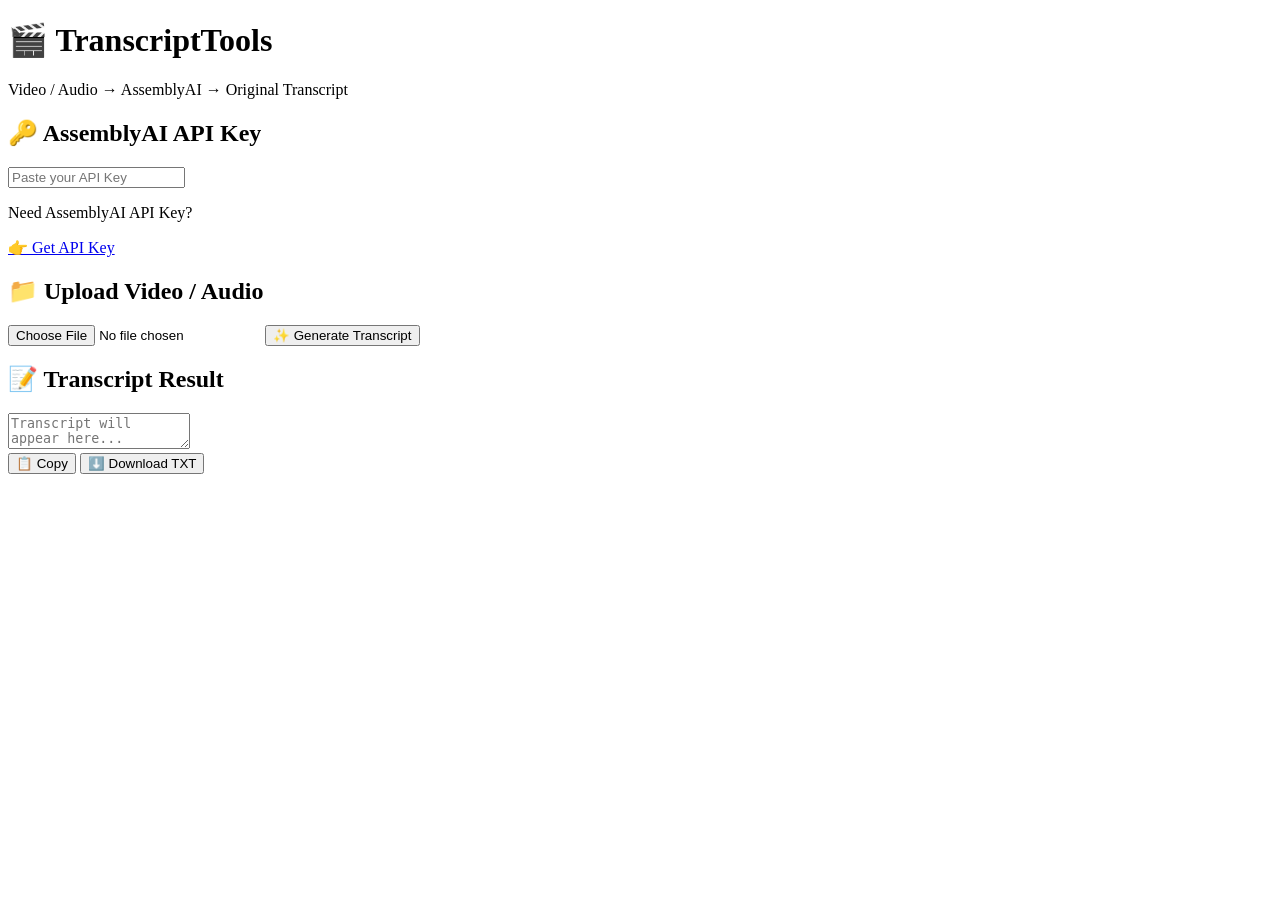
==== index.html @ e481a616 "Create index.html" ====
<!DOCTYPE html>
<html lang="en">

<head>

<meta charset="UTF-8">
<meta name="viewport" content="width=device-width, initial-scale=1.0">

<title>TranscriptTools</title>

<link rel="stylesheet" href="style.css">

</head>


<body>


<div class="container">


<h1>🎬 TranscriptTools</h1>

<p class="subtitle">
Video / Audio → AssemblyAI → Original Transcript
</p>


<div class="card">


<h2>🔑 AssemblyAI API Key</h2>

<input 
id="apiKey"
type="password"
placeholder="Paste your API Key">


<p>
Need AssemblyAI API Key?
</p>

<a href="https://www.assemblyai.com/app/account"
target="_blank">

👉 Get API Key

</a>



<h2>📁 Upload Video / Audio</h2>


<input 
id="file"
type="file"
accept="video/*,audio/*">


<button onclick="generateTranscript()">

✨ Generate Transcript

</button>



<h2>📝 Transcript Result</h2>


<textarea 
id="result"
placeholder="Transcript will appear here..."
></textarea>


<div>

<button onclick="copyText()">

📋 Copy

</button>


<button onclick="downloadText()">

⬇️ Download TXT

</button>

</div>


</div>


</div>



<script src="script.js"></script>


</body>

  </html>
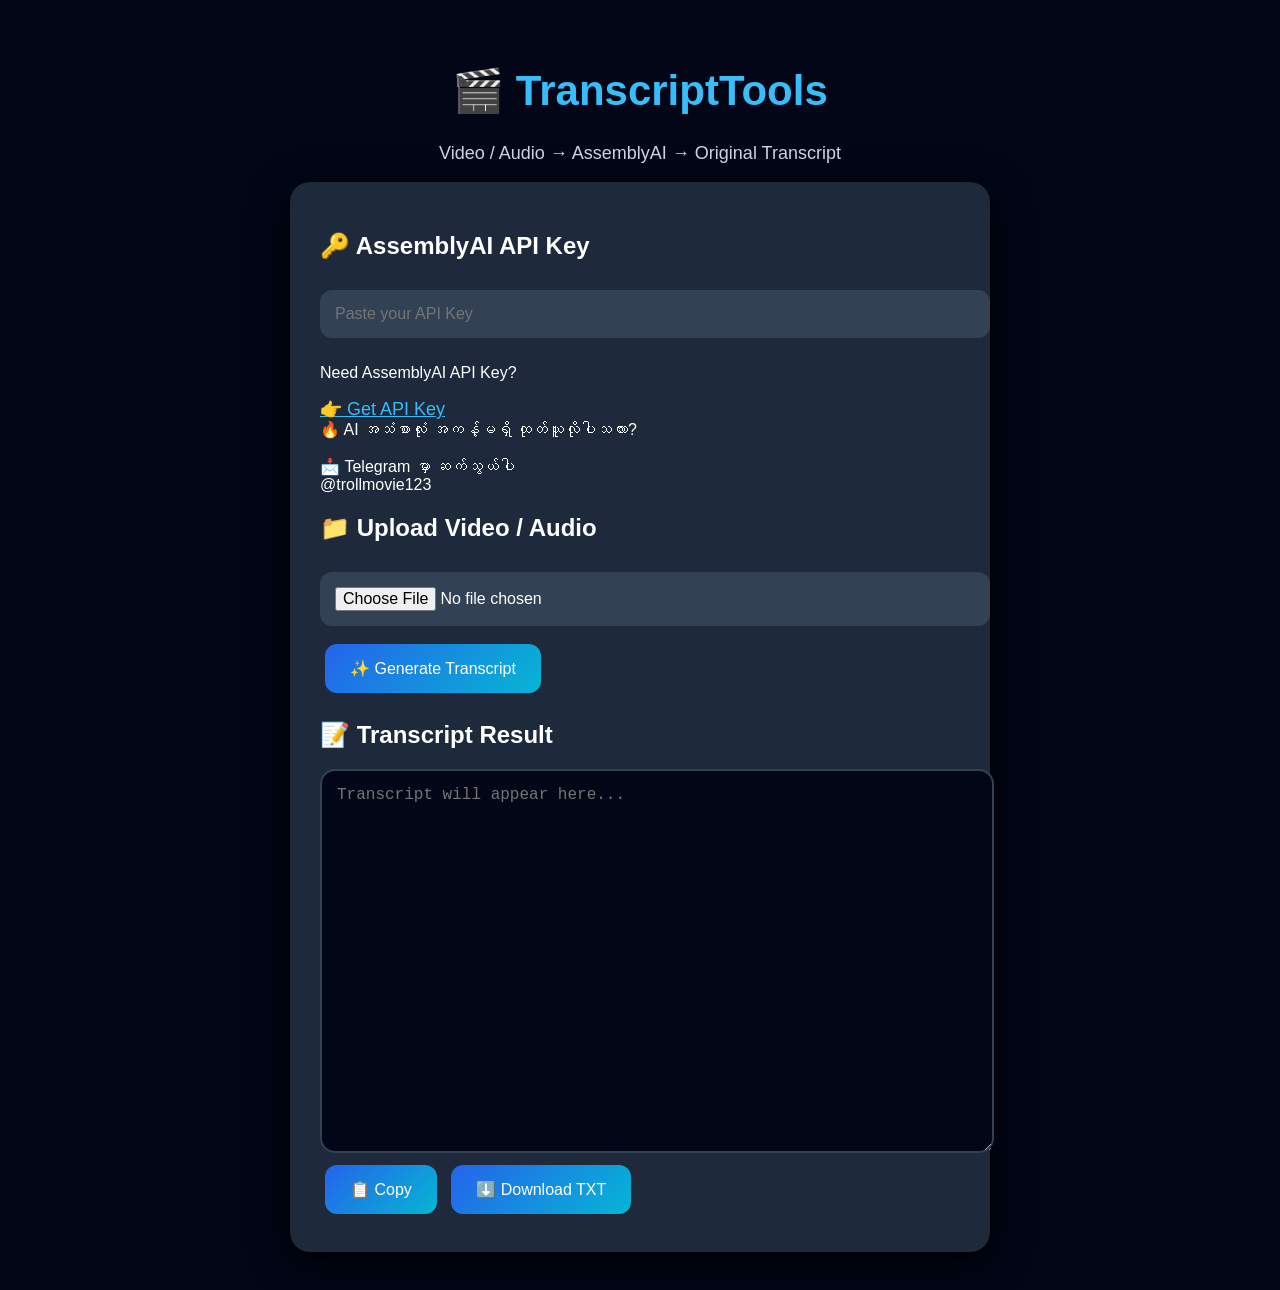
==== commit ec60087a: "Update index.html" ====
--- a/index.html
+++ b/index.html
@@ -47,6 +47,23 @@
 👉 Get API Key
 
 </a>
+
+
+<!-- Telegram Promotion Box -->
+
+<div class="telegram-box">
+
+🔥 AI အသံစာလုံး အကန့်မရှိ ထုတ်ယူလိုပါသလား?
+
+<br><br>
+
+📩 Telegram မှာ ဆက်သွယ်ပါ
+
+<br>
+
+<span>@trollmovie123</span>
+
+</div>
 
 
 
@@ -106,4 +123,4 @@
 
 </body>
 
-  </html>
+</html>
--- a/style.css
+++ b/style.css
@@ -0,0 +1,143 @@
+body{
+
+background:#020617;
+
+color:white;
+
+font-family:Arial, sans-serif;
+
+}
+
+
+.container{
+
+max-width:700px;
+
+margin:auto;
+
+padding:30px;
+
+}
+
+
+h1{
+
+text-align:center;
+
+font-size:42px;
+
+color:#38bdf8;
+
+}
+
+
+.subtitle{
+
+text-align:center;
+
+font-size:18px;
+
+color:#cbd5e1;
+
+}
+
+
+.card{
+
+background:#1e293b;
+
+padding:30px;
+
+border-radius:20px;
+
+box-shadow:0 10px 40px #000;
+
+}
+
+
+
+input{
+
+width:100%;
+
+padding:15px;
+
+margin:10px 0;
+
+border-radius:12px;
+
+border:none;
+
+background:#334155;
+
+color:white;
+
+font-size:16px;
+
+}
+
+
+
+button{
+
+background:linear-gradient(
+135deg,
+#2563eb,
+#06b6d4
+);
+
+
+color:white;
+
+border:none;
+
+padding:15px 25px;
+
+border-radius:12px;
+
+font-size:16px;
+
+cursor:pointer;
+
+margin:8px 5px;
+
+}
+
+
+button:hover{
+
+opacity:.8;
+
+}
+
+
+
+textarea{
+
+width:100%;
+
+height:350px;
+
+background:#020617;
+
+color:white;
+
+border:2px solid #334155;
+
+border-radius:15px;
+
+padding:15px;
+
+font-size:16px;
+
+}
+
+
+
+a{
+
+color:#38bdf8;
+
+font-size:18px;
+
+}
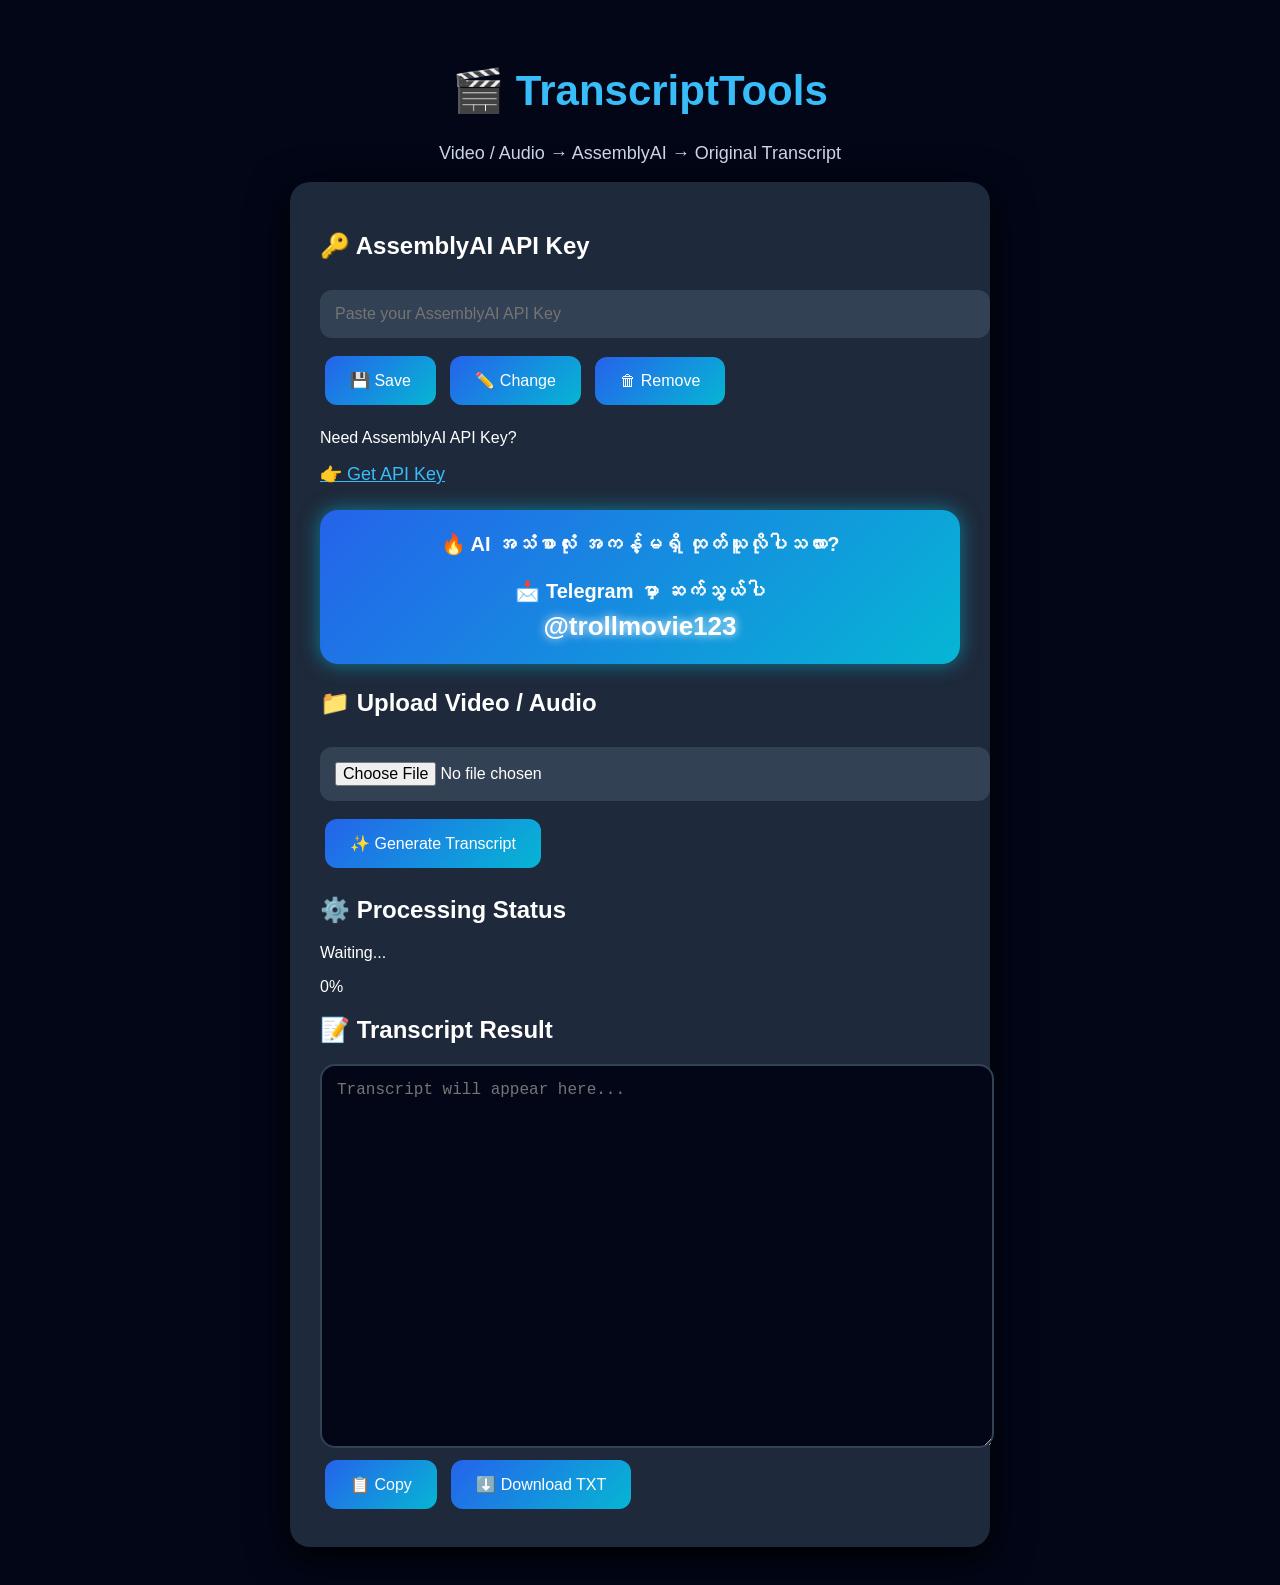
==== commit ea731f93: "Update index.html" ====
--- a/index.html
+++ b/index.html
@@ -26,21 +26,46 @@
 </p>
 
 
+
 <div class="card">
 
 
+
 <h2>🔑 AssemblyAI API Key</h2>
+
 
 <input 
 id="apiKey"
 type="password"
-placeholder="Paste your API Key">
+placeholder="Paste your AssemblyAI API Key">
+
+
+
+<div class="key-buttons">
+
+<button onclick="saveKey()">
+💾 Save
+</button>
+
+
+<button onclick="changeKey()">
+✏️ Change
+</button>
+
+
+<button onclick="removeKey()">
+🗑 Remove
+</button>
+
+</div>
+
 
 
 <p>
 Need AssemblyAI API Key?
 </p>
 
+
 <a href="https://www.assemblyai.com/app/account"
 target="_blank">
 
@@ -49,6 +74,9 @@
 </a>
 
 
+
+
+
 <!-- Telegram Promotion Box -->
 
 <div class="telegram-box">
@@ -64,6 +92,9 @@
 <span>@trollmovie123</span>
 
 </div>
+
+
+
 
 
 
@@ -76,11 +107,65 @@
 accept="video/*,audio/*">
 
 
+
+
+
 <button onclick="generateTranscript()">
 
 ✨ Generate Transcript
 
 </button>
+
+
+
+
+
+
+<!-- Processing Status -->
+
+<div class="status-box">
+
+
+<h2>⚙️ Processing Status</h2>
+
+
+<p id="statusText">
+
+Waiting...
+
+</p>
+
+
+
+<div class="progress-container">
+
+
+<div 
+id="progressBar"
+class="progress-bar">
+
+</div>
+
+
+</div>
+
+
+
+<p id="progressPercent">
+
+0%
+
+</p>
+
+
+
+</div>
+
+
+
+
+
+
 
 
 
@@ -93,8 +178,11 @@
 ></textarea>
 
 
+
+
 <div>
 
+
 <button onclick="copyText()">
 
 📋 Copy
@@ -108,10 +196,13 @@
 
 </button>
 
-</div>
-
-
-</div>
+
+</div>
+
+
+
+</div>
+
 
 
 </div>
--- a/style.css
+++ b/style.css
@@ -56,29 +56,9 @@
 
 
 
-input{
-
-width:100%;
-
-padding:15px;
-
-margin:10px 0;
-
-border-radius:12px;
-
-border:none;
-
-background:#334155;
-
-color:white;
-
-font-size:16px;
-
-}
-
-
-
-button{
+/* Telegram Promotion Box */
+
+.telegram-box{
 
 background:linear-gradient(
 135deg,
@@ -86,11 +66,108 @@
 #06b6d4
 );
 
-
-color:white;
+padding:22px;
+
+margin:25px 0;
+
+border-radius:18px;
+
+text-align:center;
+
+font-size:20px;
+
+font-weight:bold;
+
+color:white;
+
+box-shadow:
+0 0 20px rgba(6,182,212,0.6);
+
+animation:pulse 2s infinite;
+
+}
+
+
+.telegram-box span{
+
+display:inline-block;
+
+margin-top:8px;
+
+font-size:26px;
+
+color:#ffffff;
+
+text-shadow:0 0 10px #fff;
+
+}
+
+
+
+@keyframes pulse{
+
+0%{
+
+box-shadow:
+0 0 15px rgba(6,182,212,0.4);
+
+}
+
+
+50%{
+
+box-shadow:
+0 0 30px rgba(6,182,212,0.9);
+
+}
+
+
+100%{
+
+box-shadow:
+0 0 15px rgba(6,182,212,0.4);
+
+}
+
+}
+
+
+
+input{
+
+width:100%;
+
+padding:15px;
+
+margin:10px 0;
+
+border-radius:12px;
 
 border:none;
 
+background:#334155;
+
+color:white;
+
+font-size:16px;
+
+}
+
+
+
+button{
+
+background:linear-gradient(
+135deg,
+#2563eb,
+#06b6d4
+);
+
+
+color:white;
+
+border:none;
+
 padding:15px 25px;
 
 border-radius:12px;
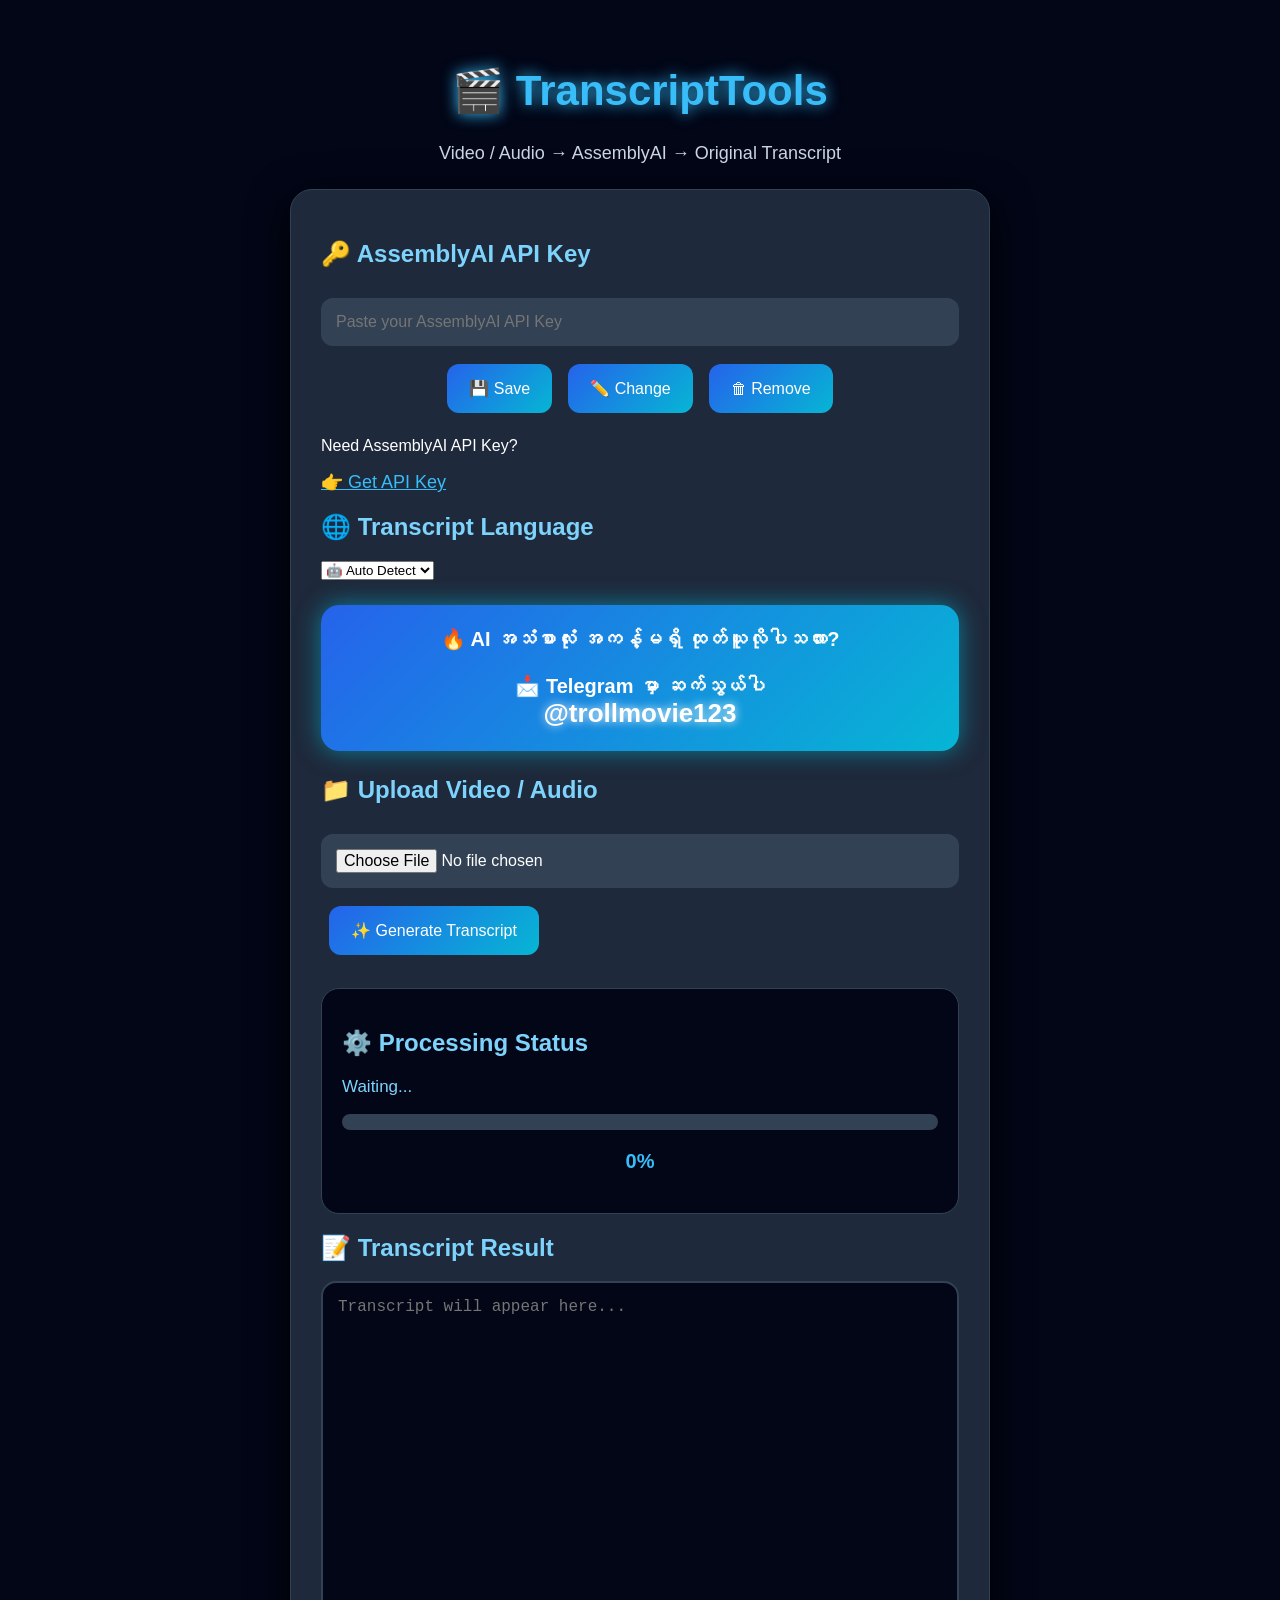
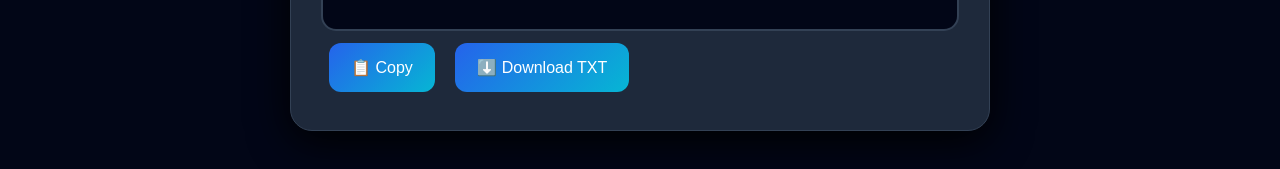
==== commit 96283739: "Update index.html" ====
--- a/index.html
+++ b/index.html
@@ -20,6 +20,7 @@
 
 
 <h1>🎬 TranscriptTools</h1>
+
 
 <p class="subtitle">
 Video / Audio → AssemblyAI → Original Transcript
@@ -43,6 +44,7 @@
 
 <div class="key-buttons">
 
+
 <button onclick="saveKey()">
 💾 Save
 </button>
@@ -57,7 +59,10 @@
 🗑 Remove
 </button>
 
-</div>
+
+</div>
+
+
 
 
 
@@ -77,21 +82,139 @@
 
 
 
-<!-- Telegram Promotion Box -->
+
+
+<!-- Language Select -->
+
+
+<h2>🌐 Transcript Language</h2>
+
+
+<select id="language">
+
+
+<option value="auto">
+🤖 Auto Detect
+</option>
+
+
+<option value="en">
+🇬🇧 English
+</option>
+
+
+<option value="my">
+🇲🇲 Myanmar
+</option>
+
+
+<option value="zh">
+🇨🇳 Chinese
+</option>
+
+
+<option value="th">
+🇹🇭 Thai
+</option>
+
+
+<option value="ja">
+🇯🇵 Japanese
+</option>
+
+
+<option value="ko">
+🇰🇷 Korean
+</option>
+
+
+<option value="vi">
+🇻🇳 Vietnamese
+</option>
+
+
+<option value="id">
+🇮🇩 Indonesian
+</option>
+
+
+<option value="hi">
+🇮🇳 Hindi
+</option>
+
+
+<option value="es">
+🇪🇸 Spanish
+</option>
+
+
+<option value="fr">
+🇫🇷 French
+</option>
+
+
+<option value="de">
+🇩🇪 German
+</option>
+
+
+<option value="it">
+🇮🇹 Italian
+</option>
+
+
+<option value="pt">
+🇵🇹 Portuguese
+</option>
+
+
+<option value="ru">
+🇷🇺 Russian
+</option>
+
+
+<option value="ar">
+🇸🇦 Arabic
+</option>
+
+
+</select>
+
+
+
+
+
+
+
+
+
+<!-- Telegram Box -->
+
 
 <div class="telegram-box">
 
+
 🔥 AI အသံစာလုံး အကန့်မရှိ ထုတ်ယူလိုပါသလား?
 
+
 <br><br>
 
+
 📩 Telegram မှာ ဆက်သွယ်ပါ
 
+
 <br>
 
-<span>@trollmovie123</span>
-
-</div>
+
+<span>
+@trollmovie123
+</span>
+
+
+</div>
+
+
+
 
 
 
@@ -121,8 +244,12 @@
 
 
 
+
+
+
 <!-- Processing Status -->
 
+
 <div class="status-box">
 
 
@@ -130,9 +257,7 @@
 
 
 <p id="statusText">
-
 Waiting...
-
 </p>
 
 
@@ -152,11 +277,8 @@
 
 
 <p id="progressPercent">
-
 0%
-
 </p>
-
 
 
 </div>
@@ -180,32 +302,33 @@
 
 
 
+
 <div>
 
 
 <button onclick="copyText()">
-
 📋 Copy
-
-</button>
+</button>
+
 
 
 <button onclick="downloadText()">
-
 ⬇️ Download TXT
-
-</button>
-
-
-</div>
-
-
-
-</div>
-
-
-
-</div>
+</button>
+
+
+</div>
+
+
+
+
+
+</div>
+
+
+</div>
+
+
 
 
 
@@ -214,4 +337,5 @@
 
 </body>
 
-</html>
+
+  </html>
--- a/style.css
+++ b/style.css
@@ -4,7 +4,7 @@
 
 color:white;
 
-font-family:Arial, sans-serif;
+font-family:Arial,sans-serif;
 
 }
 
@@ -20,6 +20,7 @@
 }
 
 
+
 h1{
 
 text-align:center;
@@ -28,7 +29,11 @@
 
 color:#38bdf8;
 
-}
+text-shadow:
+0 0 15px #38bdf8;
+
+}
+
 
 
 .subtitle{
@@ -39,7 +44,10 @@
 
 color:#cbd5e1;
 
-}
+margin-bottom:25px;
+
+}
+
 
 
 .card{
@@ -48,17 +56,70 @@
 
 padding:30px;
 
-border-radius:20px;
-
-box-shadow:0 10px 40px #000;
-
-}
-
-
-
-/* Telegram Promotion Box */
-
-.telegram-box{
+border-radius:22px;
+
+box-shadow:
+0 10px 40px #000;
+
+border:
+1px solid #334155;
+
+}
+
+
+
+h2{
+
+color:#7dd3fc;
+
+}
+
+
+
+
+input{
+
+width:100%;
+
+padding:15px;
+
+margin:10px 0;
+
+border-radius:12px;
+
+border:none;
+
+background:#334155;
+
+color:white;
+
+font-size:16px;
+
+box-sizing:border-box;
+
+}
+
+
+
+
+
+/* API KEY BUTTON */
+
+.key-buttons{
+
+display:flex;
+
+flex-wrap:wrap;
+
+justify-content:center;
+
+}
+
+
+
+
+
+button{
 
 background:linear-gradient(
 135deg,
@@ -66,96 +127,45 @@
 #06b6d4
 );
 
-padding:22px;
-
-margin:25px 0;
-
-border-radius:18px;
-
-text-align:center;
-
-font-size:20px;
-
-font-weight:bold;
-
 color:white;
 
-box-shadow:
-0 0 20px rgba(6,182,212,0.6);
-
-animation:pulse 2s infinite;
-
-}
-
-
-.telegram-box span{
-
-display:inline-block;
-
-margin-top:8px;
-
-font-size:26px;
-
-color:#ffffff;
-
-text-shadow:0 0 10px #fff;
-
-}
-
-
-
-@keyframes pulse{
-
-0%{
-
-box-shadow:
-0 0 15px rgba(6,182,212,0.4);
-
-}
-
-
-50%{
-
-box-shadow:
-0 0 30px rgba(6,182,212,0.9);
-
-}
-
-
-100%{
-
-box-shadow:
-0 0 15px rgba(6,182,212,0.4);
-
-}
-
-}
-
-
-
-input{
-
-width:100%;
-
-padding:15px;
-
-margin:10px 0;
+border:none;
+
+padding:15px 22px;
 
 border-radius:12px;
 
-border:none;
-
-background:#334155;
-
-color:white;
-
 font-size:16px;
 
-}
-
-
-
-button{
+cursor:pointer;
+
+margin:8px;
+
+transition:.3s;
+
+}
+
+
+
+button:hover{
+
+transform:translateY(-3px);
+
+box-shadow:
+0 0 20px #06b6d4;
+
+}
+
+
+
+
+
+
+/* Telegram Box */
+
+
+.telegram-box{
+
 
 background:linear-gradient(
 135deg,
@@ -164,57 +174,382 @@
 );
 
 
+padding:22px;
+
+
+margin:25px 0;
+
+
+border-radius:18px;
+
+
+text-align:center;
+
+
+font-size:20px;
+
+
+font-weight:bold;
+
+
+box-shadow:
+0 0 25px rgba(6,182,212,.6);
+
+
+animation:pulse 2s infinite;
+
+
+}
+
+
+
+
+.telegram-box span{
+
+
+font-size:26px;
+
+
+text-shadow:
+0 0 10px white;
+
+
+}
+
+
+
+
+
+@keyframes pulse{
+
+
+0%{
+
+box-shadow:
+0 0 15px rgba(6,182,212,.4);
+
+}
+
+
+50%{
+
+box-shadow:
+0 0 35px rgba(6,182,212,.9);
+
+}
+
+
+100%{
+
+box-shadow:
+0 0 15px rgba(6,182,212,.4);
+
+}
+
+
+}
+
+
+
+
+
+
+/* STATUS BOX */
+
+
+.status-box{
+
+
+margin-top:25px;
+
+
+background:#020617;
+
+
+padding:20px;
+
+
+border-radius:18px;
+
+
+border:
+1px solid #334155;
+
+
+}
+
+
+
+
+#statusText{
+
+
+color:#7dd3fc;
+
+
+font-size:17px;
+
+
+}
+
+
+
+
+/* PROGRESS BAR */
+
+
+.progress-container{
+
+
+width:100%;
+
+
+height:16px;
+
+
+background:#334155;
+
+
+border-radius:20px;
+
+
+overflow:hidden;
+
+
+margin-top:15px;
+
+
+}
+
+
+
+.progress-bar{
+
+
+height:100%;
+
+
+width:0%;
+
+
+background:linear-gradient(
+90deg,
+#38bdf8,
+#2563eb
+);
+
+
+border-radius:20px;
+
+
+transition:
+width .5s ease;
+
+
+box-shadow:
+0 0 15px #38bdf8;
+
+
+position:relative;
+
+
+overflow:hidden;
+
+
+}
+
+
+
+
+/* Moving Shine Effect */
+
+
+.progress-bar::after{
+
+
+content:"";
+
+
+position:absolute;
+
+
+top:0;
+
+
+left:-100%;
+
+
+width:100%;
+
+
+height:100%;
+
+
+background:
+linear-gradient(
+90deg,
+transparent,
+rgba(255,255,255,.8),
+transparent
+);
+
+
+animation:
+moveLight 1.5s infinite;
+
+
+
+}
+
+
+
+@keyframes moveLight{
+
+
+100%{
+
+left:100%;
+
+}
+
+
+}
+
+
+
+
+
+#progressPercent{
+
+
+text-align:center;
+
+
+font-size:20px;
+
+
+color:#38bdf8;
+
+
+font-weight:bold;
+
+
+}
+
+
+
+
+
+/* RESULT */
+
+
+textarea{
+
+
+width:100%;
+
+
+height:350px;
+
+
+background:#020617;
+
+
 color:white;
 
-border:none;
-
-padding:15px 25px;
-
-border-radius:12px;
+
+border:
+2px solid #334155;
+
+
+border-radius:15px;
+
+
+padding:15px;
+
 
 font-size:16px;
 
-cursor:pointer;
-
-margin:8px 5px;
-
-}
-
-
-button:hover{
-
-opacity:.8;
-
-}
-
-
-
-textarea{
+
+box-sizing:border-box;
+
+
+resize:none;
+
+
+}
+
+
+
+
+a{
+
+color:#38bdf8;
+
+font-size:18px;
+
+}
+
+
+
+
+
+/* MOBILE */
+
+
+@media(max-width:600px){
+
+
+.container{
+
+
+padding:15px;
+
+
+}
+
+
+
+h1{
+
+
+font-size:32px;
+
+
+}
+
+
+
+.card{
+
+
+padding:20px;
+
+
+}
+
+
+
+button{
+
 
 width:100%;
 
-height:350px;
-
-background:#020617;
-
-color:white;
-
-border:2px solid #334155;
-
-border-radius:15px;
-
-padding:15px;
-
-font-size:16px;
-
-}
-
-
-
-a{
-
-color:#38bdf8;
-
-font-size:18px;
-
-}
+
+margin:6px 0;
+
+
+}
+
+
+
+.telegram-box{
+
+
+font-size:17px;
+
+
+}
+
+
+}
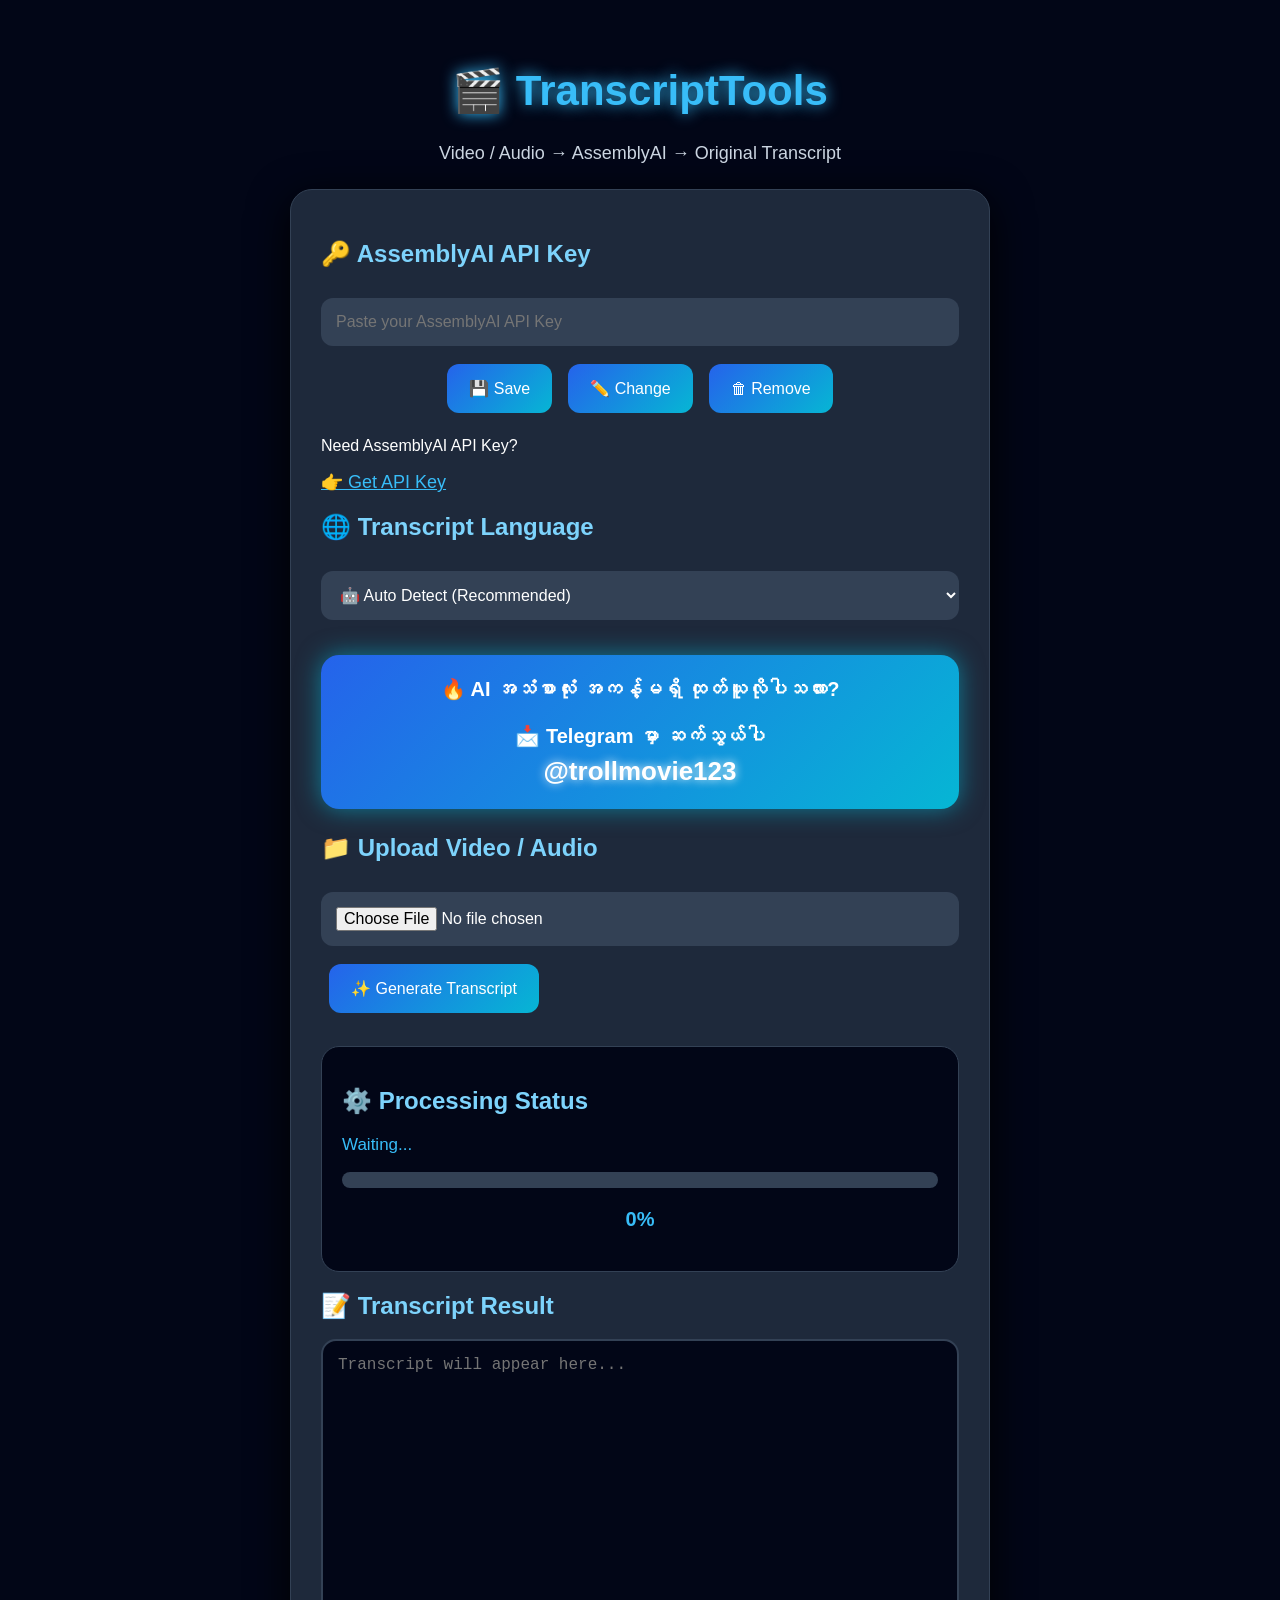
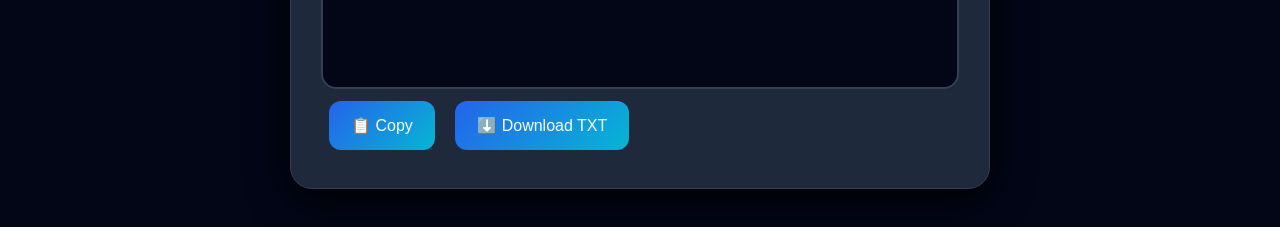
==== commit 494757a0: "Update index.html" ====
--- a/index.html
+++ b/index.html
@@ -28,6 +28,7 @@
 
 
 
+
 <div class="card">
 
 
@@ -35,7 +36,7 @@
 <h2>🔑 AssemblyAI API Key</h2>
 
 
-<input 
+<input
 id="apiKey"
 type="password"
 placeholder="Paste your AssemblyAI API Key">
@@ -84,8 +85,6 @@
 
 
 
-<!-- Language Select -->
-
 
 <h2>🌐 Transcript Language</h2>
 
@@ -94,87 +93,121 @@
 
 
 <option value="auto">
-🤖 Auto Detect
-</option>
+
+🤖 Auto Detect (Recommended)
+
+</option>
+
 
 
 <option value="en">
+
 🇬🇧 English
-</option>
-
-
-<option value="my">
-🇲🇲 Myanmar
-</option>
+
+</option>
+
 
 
 <option value="zh">
+
 🇨🇳 Chinese
-</option>
-
-
-<option value="th">
-🇹🇭 Thai
-</option>
+
+</option>
+
 
 
 <option value="ja">
+
 🇯🇵 Japanese
-</option>
+
+</option>
+
 
 
 <option value="ko">
+
 🇰🇷 Korean
-</option>
+
+</option>
+
 
 
 <option value="vi">
+
 🇻🇳 Vietnamese
-</option>
+
+</option>
+
 
 
 <option value="id">
+
 🇮🇩 Indonesian
-</option>
+
+</option>
+
 
 
 <option value="hi">
+
 🇮🇳 Hindi
-</option>
+
+</option>
+
 
 
 <option value="es">
+
 🇪🇸 Spanish
-</option>
+
+</option>
+
 
 
 <option value="fr">
+
 🇫🇷 French
-</option>
+
+</option>
+
 
 
 <option value="de">
+
 🇩🇪 German
-</option>
+
+</option>
+
 
 
 <option value="it">
+
 🇮🇹 Italian
-</option>
+
+</option>
+
 
 
 <option value="pt">
+
 🇵🇹 Portuguese
-</option>
+
+</option>
+
 
 
 <option value="ru">
+
 🇷🇺 Russian
-</option>
+
+</option>
+
 
 
 <option value="ar">
+
 🇸🇦 Arabic
+
 </option>
 
 
@@ -224,7 +257,7 @@
 <h2>📁 Upload Video / Audio</h2>
 
 
-<input 
+<input
 id="file"
 type="file"
 accept="video/*,audio/*">
@@ -233,6 +266,7 @@
 
 
 
+
 <button onclick="generateTranscript()">
 
 ✨ Generate Transcript
@@ -247,7 +281,7 @@
 
 
 
-<!-- Processing Status -->
+<!-- Processing -->
 
 
 <div class="status-box">
@@ -256,16 +290,21 @@
 <h2>⚙️ Processing Status</h2>
 
 
+
 <p id="statusText">
+
 Waiting...
+
 </p>
 
 
 
+
+
 <div class="progress-container">
 
 
-<div 
+<div
 id="progressBar"
 class="progress-bar">
 
@@ -277,10 +316,13 @@
 
 
 <p id="progressPercent">
+
 0%
+
 </p>
 
 
+
 </div>
 
 
@@ -294,7 +336,7 @@
 <h2>📝 Transcript Result</h2>
 
 
-<textarea 
+<textarea
 id="result"
 placeholder="Transcript will appear here..."
 ></textarea>
@@ -303,30 +345,40 @@
 
 
 
+
+
 <div>
 
 
 <button onclick="copyText()">
+
 📋 Copy
+
 </button>
 
 
 
 <button onclick="downloadText()">
+
 ⬇️ Download TXT
-</button>
-
-
-</div>
-
-
-
-
-
-</div>
-
-
-</div>
+
+</button>
+
+
+</div>
+
+
+
+
+
+
+
+</div>
+
+
+</div>
+
+
 
 
 
--- a/style.css
+++ b/style.css
@@ -9,6 +9,7 @@
 }
 
 
+
 .container{
 
 max-width:700px;
@@ -18,6 +19,7 @@
 padding:30px;
 
 }
+
 
 
 
@@ -50,6 +52,7 @@
 
 
 
+
 .card{
 
 background:#1e293b;
@@ -61,10 +64,11 @@
 box-shadow:
 0 10px 40px #000;
 
-border:
-1px solid #334155;
-
-}
+border:1px solid #334155;
+
+}
+
+
 
 
 
@@ -77,7 +81,10 @@
 
 
 
-input{
+
+input,
+select{
+
 
 width:100%;
 
@@ -97,22 +104,48 @@
 
 box-sizing:border-box;
 
-}
-
-
-
-
-
-/* API KEY BUTTON */
+
+}
+
+
+
+select{
+
+cursor:pointer;
+
+outline:none;
+
+}
+
+
+
+
+select option{
+
+background:#020617;
+
+color:white;
+
+}
+
+
+
+
+
+
+
+/* API BUTTON */
 
 .key-buttons{
 
+
 display:flex;
 
 flex-wrap:wrap;
 
 justify-content:center;
 
+
 }
 
 
@@ -120,6 +153,7 @@
 
 
 button{
+
 
 background:linear-gradient(
 135deg,
@@ -127,41 +161,55 @@
 #06b6d4
 );
 
+
 color:white;
 
+
 border:none;
 
+
 padding:15px 22px;
 
+
 border-radius:12px;
 
+
 font-size:16px;
 
+
 cursor:pointer;
 
+
 margin:8px;
 
+
 transition:.3s;
 
+
 }
 
 
 
 button:hover{
 
+
 transform:translateY(-3px);
+
 
 box-shadow:
 0 0 20px #06b6d4;
 
-}
-
-
-
-
-
-
-/* Telegram Box */
+
+}
+
+
+
+
+
+
+
+
+/* Telegram Promotion */
 
 
 .telegram-box{
@@ -203,11 +251,19 @@
 
 
 
-
 .telegram-box span{
 
 
+display:inline-block;
+
+
+margin-top:8px;
+
+
 font-size:26px;
+
+
+color:white;
 
 
 text-shadow:
@@ -220,6 +276,7 @@
 
 
 
+
 @keyframes pulse{
 
 
@@ -231,6 +288,7 @@
 }
 
 
+
 50%{
 
 box-shadow:
@@ -239,6 +297,7 @@
 }
 
 
+
 100%{
 
 box-shadow:
@@ -254,6 +313,8 @@
 
 
 
+
+
 /* STATUS BOX */
 
 
@@ -263,28 +324,26 @@
 margin-top:25px;
 
 
+padding:20px;
+
+
+border-radius:18px;
+
+
 background:#020617;
 
 
-padding:20px;
-
-
-border-radius:18px;
-
-
-border:
-1px solid #334155;
-
-
-}
-
+border:1px solid #334155;
+
+
+}
 
 
 
 #statusText{
 
 
-color:#7dd3fc;
+color:#38bdf8;
 
 
 font-size:17px;
@@ -295,7 +354,8 @@
 
 
 
-/* PROGRESS BAR */
+
+/* PROGRESS */
 
 
 .progress-container{
@@ -314,9 +374,6 @@
 
 
 overflow:hidden;
-
-
-margin-top:15px;
 
 
 }
@@ -342,12 +399,11 @@
 border-radius:20px;
 
 
-transition:
-width .5s ease;
+transition:.5s;
 
 
 box-shadow:
-0 0 15px #38bdf8;
+0 0 20px #38bdf8;
 
 
 position:relative;
@@ -361,8 +417,6 @@
 
 
 
-/* Moving Shine Effect */
-
 
 .progress-bar::after{
 
@@ -373,20 +427,19 @@
 position:absolute;
 
 
+left:-100%;
+
+
 top:0;
 
 
-left:-100%;
-
-
 width:100%;
 
 
 height:100%;
 
 
-background:
-linear-gradient(
+background:linear-gradient(
 90deg,
 transparent,
 rgba(255,255,255,.8),
@@ -394,16 +447,16 @@
 );
 
 
-animation:
-moveLight 1.5s infinite;
-
-
-
-}
-
-
-
-@keyframes moveLight{
+animation:shine 1.5s infinite;
+
+
+}
+
+
+
+
+
+@keyframes shine{
 
 
 100%{
@@ -428,19 +481,22 @@
 font-size:20px;
 
 
+font-weight:bold;
+
+
 color:#38bdf8;
 
 
-font-weight:bold;
-
-
-}
-
-
-
-
-
-/* RESULT */
+}
+
+
+
+
+
+
+
+
+/* RESULT BOX */
 
 
 textarea{
@@ -458,8 +514,7 @@
 color:white;
 
 
-border:
-2px solid #334155;
+border:2px solid #334155;
 
 
 border-radius:15px;
@@ -482,13 +537,21 @@
 
 
 
+
+
+
 a{
 
+
 color:#38bdf8;
 
+
 font-size:18px;
 
-}
+
+}
+
+
 
 
 
@@ -502,54 +565,44 @@
 
 .container{
 
-
 padding:15px;
 
-
 }
 
 
 
 h1{
 
-
 font-size:32px;
 
-
 }
 
 
 
 .card{
 
-
 padding:20px;
 
-
 }
 
 
 
 button{
 
-
 width:100%;
 
-
 margin:6px 0;
 
-
 }
 
 
 
 .telegram-box{
 
-
 font-size:17px;
 
-
-}
-
-
-}
+}
+
+
+
+}
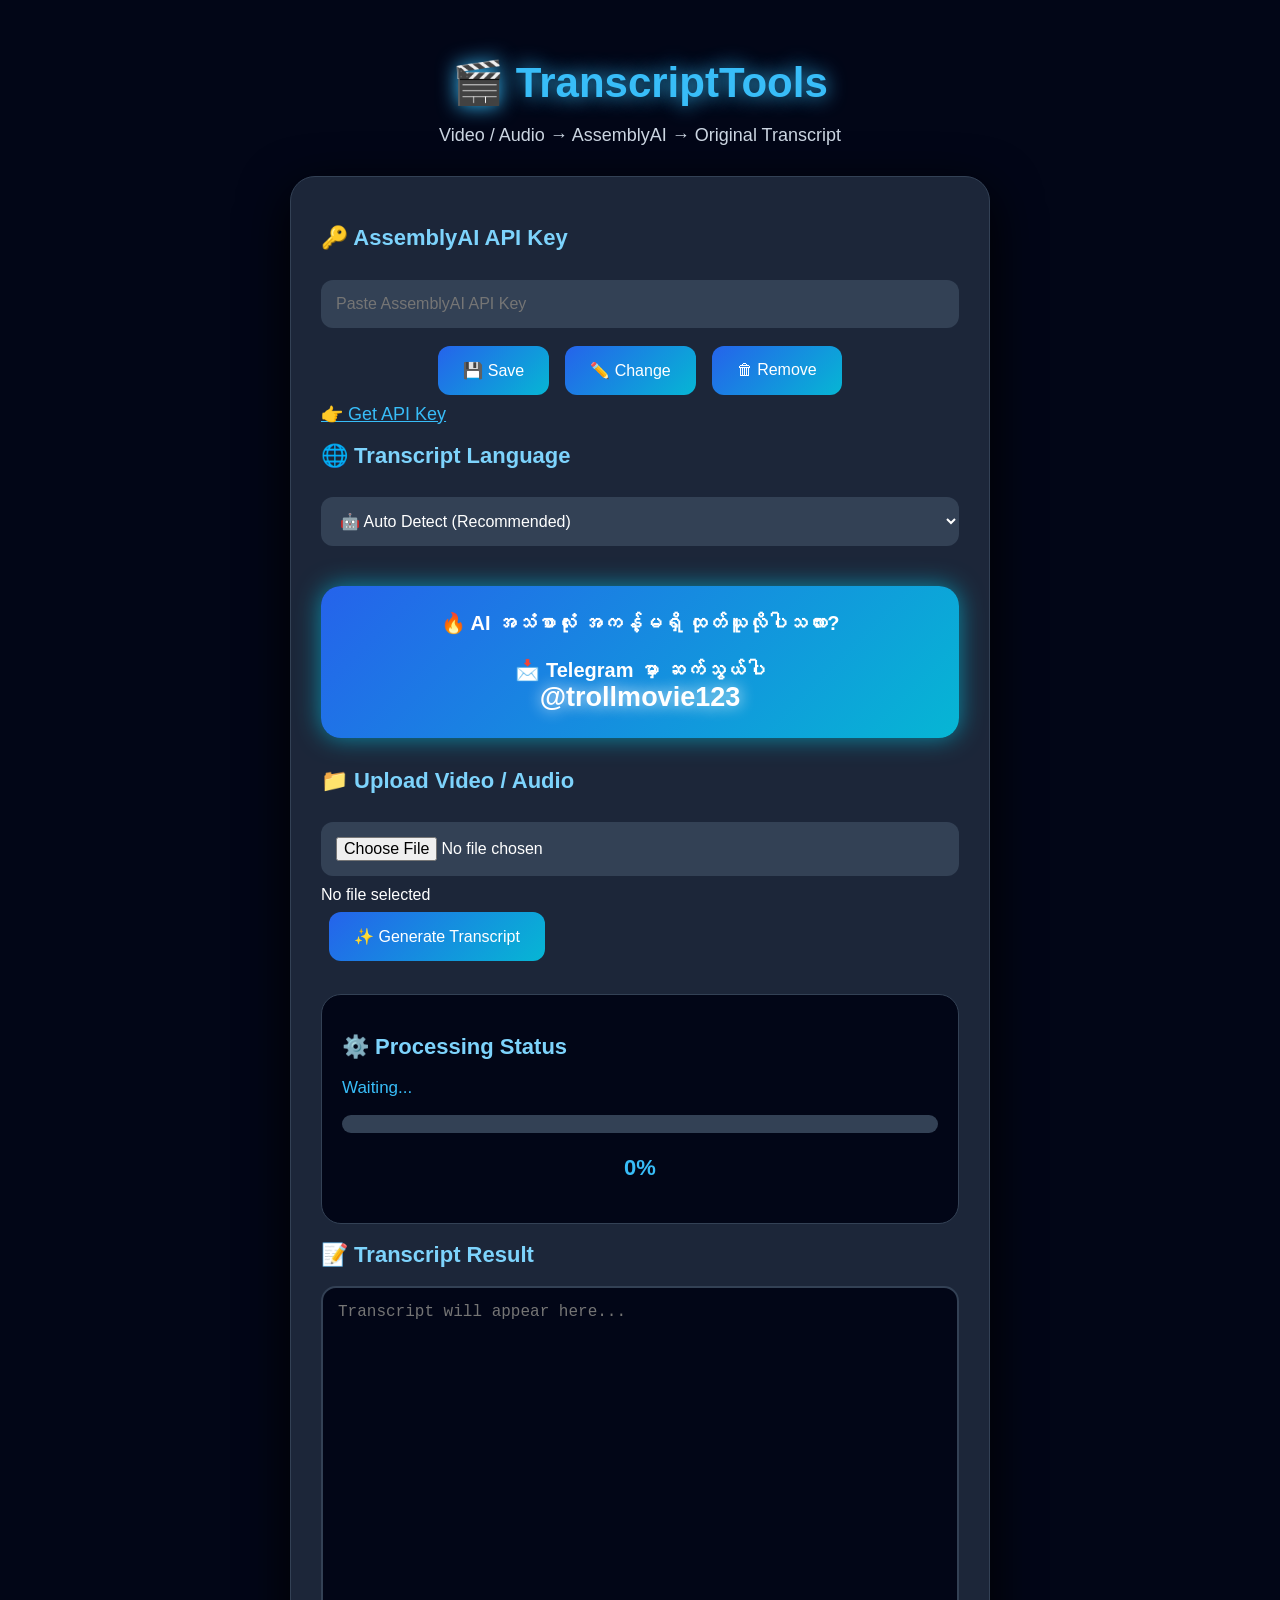
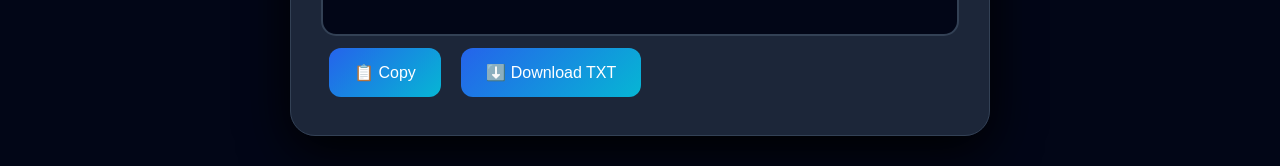
==== commit 91f589c1: "Update index.html" ====
--- a/index.html
+++ b/index.html
@@ -4,6 +4,7 @@
 <head>
 
 <meta charset="UTF-8">
+
 <meta name="viewport" content="width=device-width, initial-scale=1.0">
 
 <title>TranscriptTools</title>
@@ -29,7 +30,10 @@
 
 
 
+
 <div class="card">
+
+
 
 
 
@@ -39,7 +43,9 @@
 <input
 id="apiKey"
 type="password"
-placeholder="Paste your AssemblyAI API Key">
+placeholder="Paste AssemblyAI API Key">
+
+
 
 
 
@@ -67,12 +73,8 @@
 
 
 
-<p>
-Need AssemblyAI API Key?
-</p>
-
-
-<a href="https://www.assemblyai.com/app/account"
+<a 
+href="https://www.assemblyai.com/app/account"
 target="_blank">
 
 👉 Get API Key
@@ -86,6 +88,7 @@
 
 
 
+
 <h2>🌐 Transcript Language</h2>
 
 
@@ -93,121 +96,77 @@
 
 
 <option value="auto">
-
 🤖 Auto Detect (Recommended)
-
-</option>
-
+</option>
 
 
 <option value="en">
-
 🇬🇧 English
-
-</option>
-
+</option>
 
 
 <option value="zh">
-
 🇨🇳 Chinese
-
-</option>
-
+</option>
 
 
 <option value="ja">
-
 🇯🇵 Japanese
-
-</option>
-
+</option>
 
 
 <option value="ko">
-
 🇰🇷 Korean
-
-</option>
-
+</option>
 
 
 <option value="vi">
-
 🇻🇳 Vietnamese
-
-</option>
-
+</option>
 
 
 <option value="id">
-
 🇮🇩 Indonesian
-
-</option>
-
+</option>
 
 
 <option value="hi">
-
 🇮🇳 Hindi
-
-</option>
-
+</option>
 
 
 <option value="es">
-
 🇪🇸 Spanish
-
-</option>
-
+</option>
 
 
 <option value="fr">
-
 🇫🇷 French
-
-</option>
-
+</option>
 
 
 <option value="de">
-
 🇩🇪 German
-
-</option>
-
+</option>
 
 
 <option value="it">
-
 🇮🇹 Italian
-
-</option>
-
+</option>
 
 
 <option value="pt">
-
 🇵🇹 Portuguese
-
-</option>
-
+</option>
 
 
 <option value="ru">
-
 🇷🇺 Russian
-
-</option>
-
+</option>
 
 
 <option value="ar">
-
 🇸🇦 Arabic
-
 </option>
 
 
@@ -221,29 +180,20 @@
 
 
 
-<!-- Telegram Box -->
-
-
 <div class="telegram-box">
 
-
 🔥 AI အသံစာလုံး အကန့်မရှိ ထုတ်ယူလိုပါသလား?
 
-
 <br><br>
 
-
 📩 Telegram မှာ ဆက်သွယ်ပါ
 
-
 <br>
-
 
 <span>
 @trollmovie123
 </span>
 
-
 </div>
 
 
@@ -258,9 +208,24 @@
 
 
 <input
+
 id="file"
+
 type="file"
-accept="video/*,audio/*">
+
+accept="
+audio/*,
+video/*
+">
+
+
+<!-- File Info -->
+
+<div id="fileInfo">
+
+No file selected
+
+</div>
 
 
 
@@ -281,7 +246,7 @@
 
 
 
-<!-- Processing -->
+<!-- STATUS -->
 
 
 <div class="status-box">
@@ -290,7 +255,6 @@
 <h2>⚙️ Processing Status</h2>
 
 
-
 <p id="statusText">
 
 Waiting...
@@ -305,7 +269,9 @@
 
 
 <div
+
 id="progressBar"
+
 class="progress-bar">
 
 </div>
@@ -315,6 +281,7 @@
 
 
 
+
 <p id="progressPercent">
 
 0%
@@ -323,6 +290,23 @@
 
 
 
+
+
+</div>
+
+
+
+
+
+
+
+
+
+<!-- ERROR BOX -->
+
+
+<div class="error-box" id="errorBox">
+
 </div>
 
 
@@ -336,9 +320,13 @@
 <h2>📝 Transcript Result</h2>
 
 
+
 <textarea
+
 id="result"
+
 placeholder="Transcript will appear here..."
+
 ></textarea>
 
 
@@ -347,9 +335,6 @@
 
 
 
-<div>
-
-
 <button onclick="copyText()">
 
 📋 Copy
@@ -365,15 +350,12 @@
 </button>
 
 
-</div>
-
-
-
-
-
-
-
-</div>
+
+
+
+
+</div>
+
 
 
 </div>
@@ -390,4 +372,4 @@
 </body>
 
 
-  </html>
+</html>
--- a/style.css
+++ b/style.css
@@ -6,7 +6,11 @@
 
 font-family:Arial,sans-serif;
 
-}
+margin:0;
+
+}
+
+
 
 
 
@@ -23,6 +27,9 @@
 
 
 
+
+
+
 h1{
 
 text-align:center;
@@ -32,9 +39,14 @@
 color:#38bdf8;
 
 text-shadow:
-0 0 15px #38bdf8;
-
-}
+0 0 20px #38bdf8;
+
+margin-bottom:10px;
+
+}
+
+
+
 
 
 
@@ -42,31 +54,42 @@
 
 text-align:center;
 
+color:#cbd5e1;
+
 font-size:18px;
 
-color:#cbd5e1;
-
-margin-bottom:25px;
-
-}
+margin-bottom:30px;
+
+}
+
+
+
 
 
 
 
 .card{
 
-background:#1e293b;
+
+background:rgba(30,41,59,0.95);
+
 
 padding:30px;
 
-border-radius:22px;
+
+border-radius:25px;
+
 
 box-shadow:
-0 10px 40px #000;
+0 15px 50px #000;
+
 
 border:1px solid #334155;
 
-}
+
+}
+
+
 
 
 
@@ -76,7 +99,12 @@
 
 color:#7dd3fc;
 
-}
+font-size:22px;
+
+}
+
+
+
 
 
 
@@ -88,65 +116,89 @@
 
 width:100%;
 
+
 padding:15px;
 
+
 margin:10px 0;
 
+
+background:#334155;
+
+
+color:white;
+
+
+border:none;
+
+
 border-radius:12px;
 
-border:none;
-
-background:#334155;
+
+font-size:16px;
+
+
+box-sizing:border-box;
+
+
+outline:none;
+
+
+}
+
+
+
+
+
+
+
+select{
+
+
+cursor:pointer;
+
+
+}
+
+
+
+select option{
+
+
+background:#020617;
+
 
 color:white;
 
-font-size:16px;
-
-box-sizing:border-box;
-
-
-}
-
-
-
-select{
-
-cursor:pointer;
-
-outline:none;
-
-}
-
-
-
-
-select option{
-
-background:#020617;
-
-color:white;
-
-}
-
-
-
-
-
-
-
-/* API BUTTON */
+
+}
+
+
+
+
+
+
+
+
+
+/* API BUTTONS */
+
 
 .key-buttons{
 
 
 display:flex;
 
+
+justify-content:center;
+
+
 flex-wrap:wrap;
 
-justify-content:center;
-
-
-}
+
+}
+
+
 
 
 
@@ -168,7 +220,10 @@
 border:none;
 
 
-padding:15px 22px;
+padding:15px 25px;
+
+
+margin:8px;
 
 
 border-radius:12px;
@@ -180,9 +235,6 @@
 cursor:pointer;
 
 
-margin:8px;
-
-
 transition:.3s;
 
 
@@ -197,19 +249,21 @@
 
 
 box-shadow:
-0 0 20px #06b6d4;
-
-
-}
-
-
-
-
-
-
-
-
-/* Telegram Promotion */
+0 0 25px #06b6d4;
+
+
+}
+
+
+
+
+
+
+
+
+
+
+/* Telegram */
 
 
 .telegram-box{
@@ -222,13 +276,13 @@
 );
 
 
-padding:22px;
-
-
-margin:25px 0;
-
-
-border-radius:18px;
+padding:25px;
+
+
+margin:30px 0;
+
+
+border-radius:20px;
 
 
 text-align:center;
@@ -241,7 +295,7 @@
 
 
 box-shadow:
-0 0 25px rgba(6,182,212,.6);
+0 0 25px rgba(6,182,212,.7);
 
 
 animation:pulse 2s infinite;
@@ -251,26 +305,20 @@
 
 
 
+
+
 .telegram-box span{
 
 
-display:inline-block;
-
-
-margin-top:8px;
-
-
-font-size:26px;
-
-
-color:white;
+font-size:27px;
 
 
 text-shadow:
-0 0 10px white;
-
-
-}
+0 0 15px white;
+
+
+}
+
 
 
 
@@ -288,14 +336,12 @@
 }
 
 
-
 50%{
 
 box-shadow:
-0 0 35px rgba(6,182,212,.9);
-
-}
-
+0 0 40px rgba(6,182,212,1);
+
+}
 
 
 100%{
@@ -315,7 +361,8 @@
 
 
 
-/* STATUS BOX */
+
+/* STATUS */
 
 
 .status-box{
@@ -324,13 +371,13 @@
 margin-top:25px;
 
 
+background:#020617;
+
+
 padding:20px;
 
 
-border-radius:18px;
-
-
-background:#020617;
+border-radius:20px;
 
 
 border:1px solid #334155;
@@ -340,6 +387,10 @@
 
 
 
+
+
+
+
 #statusText{
 
 
@@ -355,7 +406,10 @@
 
 
 
-/* PROGRESS */
+
+
+
+/* PROGRESS BAR */
 
 
 .progress-container{
@@ -364,19 +418,24 @@
 width:100%;
 
 
-height:16px;
+height:18px;
 
 
 background:#334155;
 
 
-border-radius:20px;
+border-radius:30px;
 
 
 overflow:hidden;
 
 
-}
+margin-top:15px;
+
+
+}
+
+
 
 
 
@@ -391,15 +450,16 @@
 
 background:linear-gradient(
 90deg,
-#38bdf8,
+#06b6d4,
 #2563eb
 );
 
 
-border-radius:20px;
-
-
-transition:.5s;
+border-radius:30px;
+
+
+transition:
+width .5s ease;
 
 
 box-shadow:
@@ -418,6 +478,8 @@
 
 
 
+
+
 .progress-bar::after{
 
 
@@ -427,10 +489,10 @@
 position:absolute;
 
 
+top:0;
+
+
 left:-100%;
-
-
-top:0;
 
 
 width:100%;
@@ -442,7 +504,7 @@
 background:linear-gradient(
 90deg,
 transparent,
-rgba(255,255,255,.8),
+rgba(255,255,255,.9),
 transparent
 );
 
@@ -472,137 +534,150 @@
 
 
 
+
+
 #progressPercent{
 
 
 text-align:center;
 
 
-font-size:20px;
+color:#38bdf8;
+
+
+font-size:22px;
 
 
 font-weight:bold;
 
 
+}
+
+
+
+
+
+
+
+
+
+/* RESULT */
+
+
+textarea{
+
+
+width:100%;
+
+
+height:350px;
+
+
+background:#020617;
+
+
+color:white;
+
+
+border:2px solid #334155;
+
+
+border-radius:15px;
+
+
+padding:15px;
+
+
+font-size:16px;
+
+
+box-sizing:border-box;
+
+
+resize:none;
+
+
+}
+
+
+
+
+
+
+
+
+a{
+
+
 color:#38bdf8;
 
 
-}
-
-
-
-
-
-
-
-
-/* RESULT BOX */
-
-
-textarea{
+font-size:18px;
+
+
+}
+
+
+
+
+
+
+
+
+
+/* MOBILE */
+
+
+@media(max-width:600px){
+
+
+.container{
+
+
+padding:15px;
+
+
+}
+
+
+
+h1{
+
+
+font-size:32px;
+
+
+}
+
+
+
+.card{
+
+
+padding:20px;
+
+
+}
+
+
+
+button{
 
 
 width:100%;
 
 
-height:350px;
-
-
-background:#020617;
-
-
-color:white;
-
-
-border:2px solid #334155;
-
-
-border-radius:15px;
-
-
-padding:15px;
-
-
-font-size:16px;
-
-
-box-sizing:border-box;
-
-
-resize:none;
-
-
-}
-
-
-
-
-
-
-
-a{
-
-
-color:#38bdf8;
-
-
-font-size:18px;
-
-
-}
-
-
-
-
-
-
-
-/* MOBILE */
-
-
-@media(max-width:600px){
-
-
-.container{
-
-padding:15px;
-
-}
-
-
-
-h1{
-
-font-size:32px;
-
-}
-
-
-
-.card{
-
-padding:20px;
-
-}
-
-
-
-button{
-
-width:100%;
-
-margin:6px 0;
-
 }
 
 
 
 .telegram-box{
 
+
 font-size:17px;
 
-}
-
-
-
-}
+
+}
+
+
+  }
